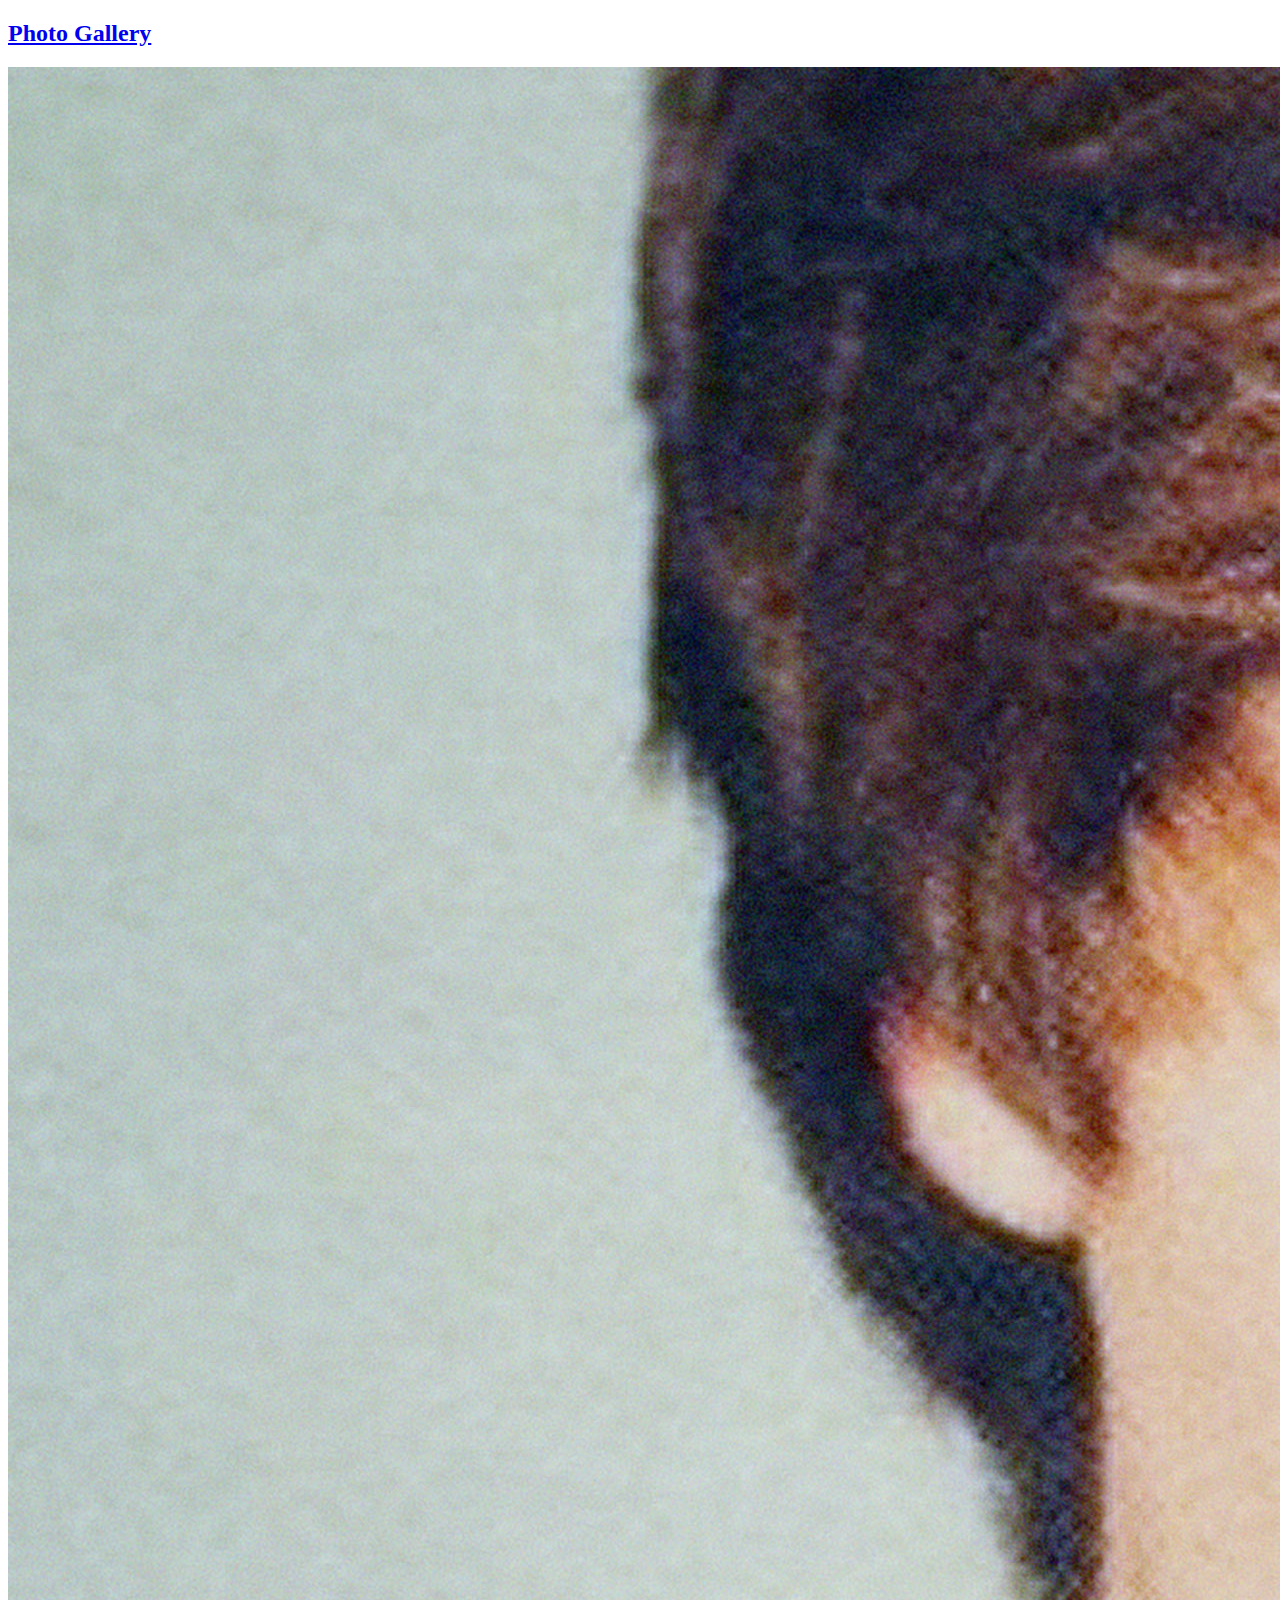
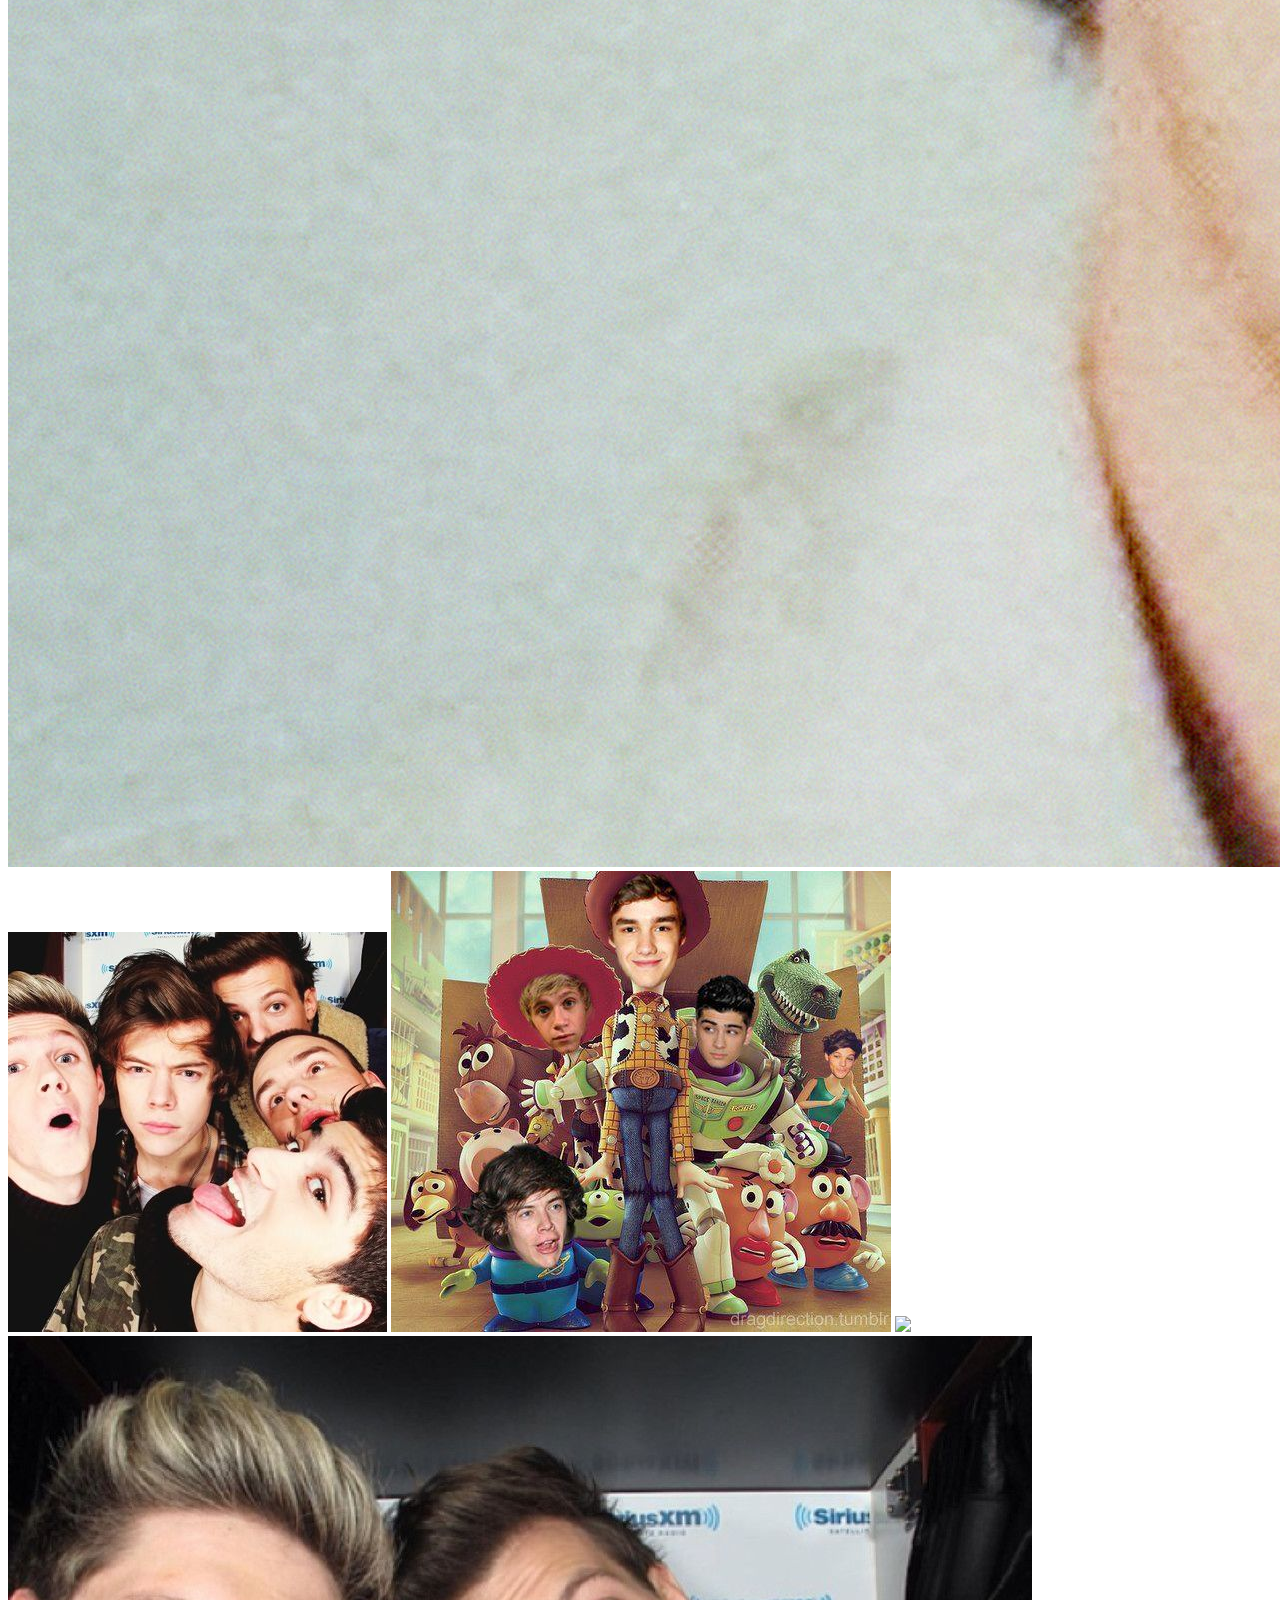
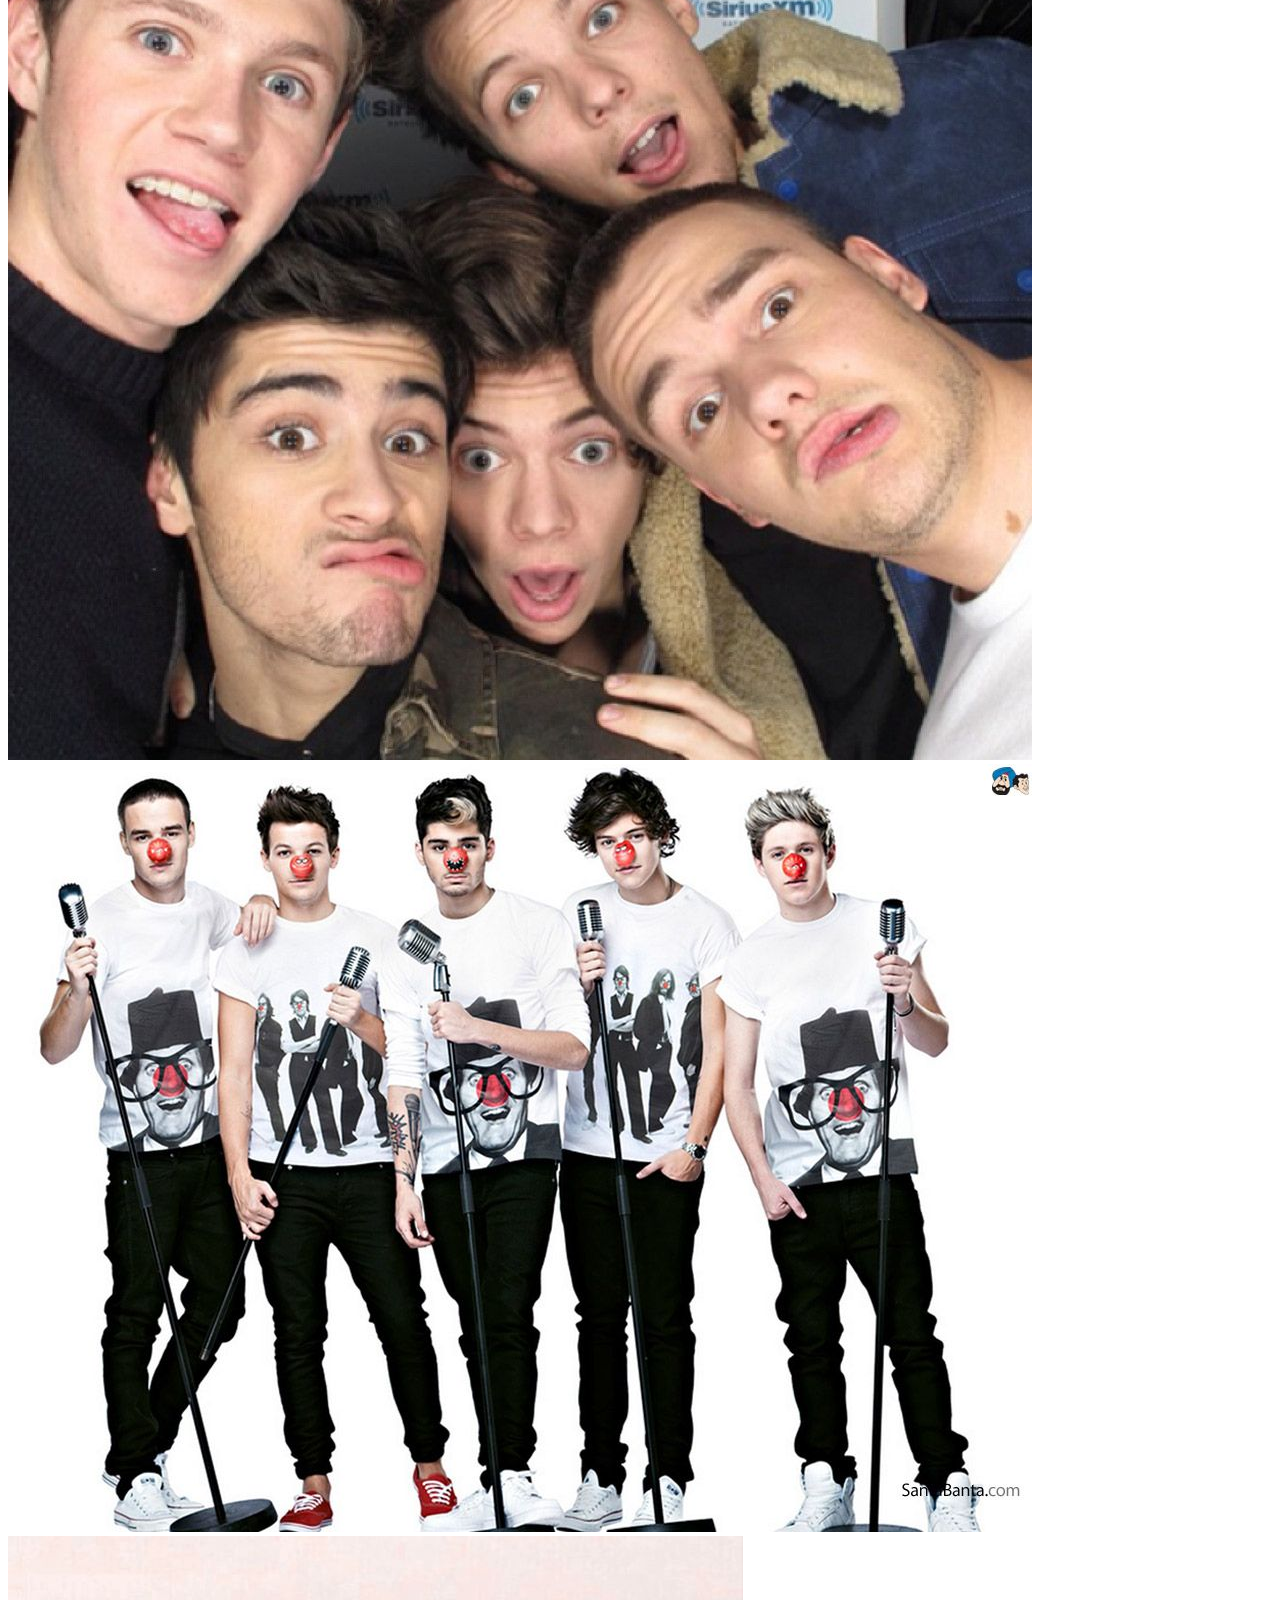
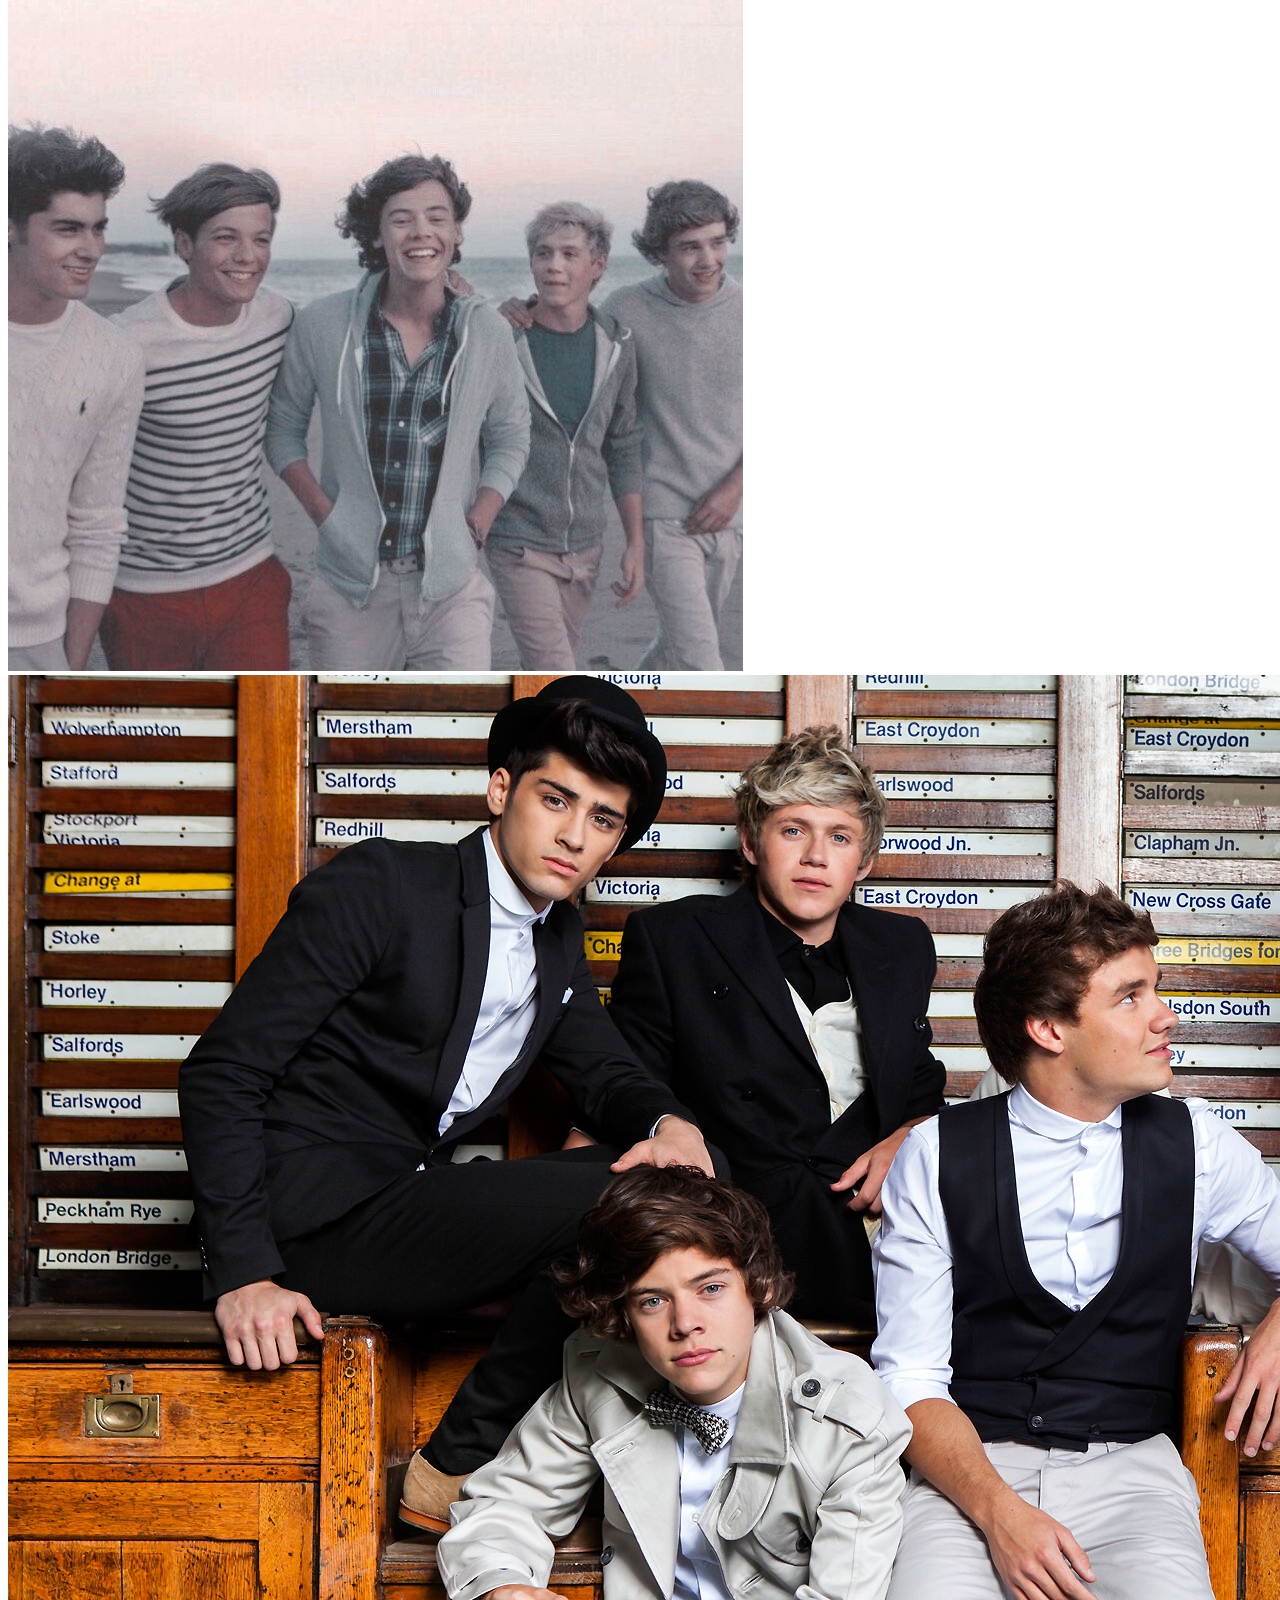
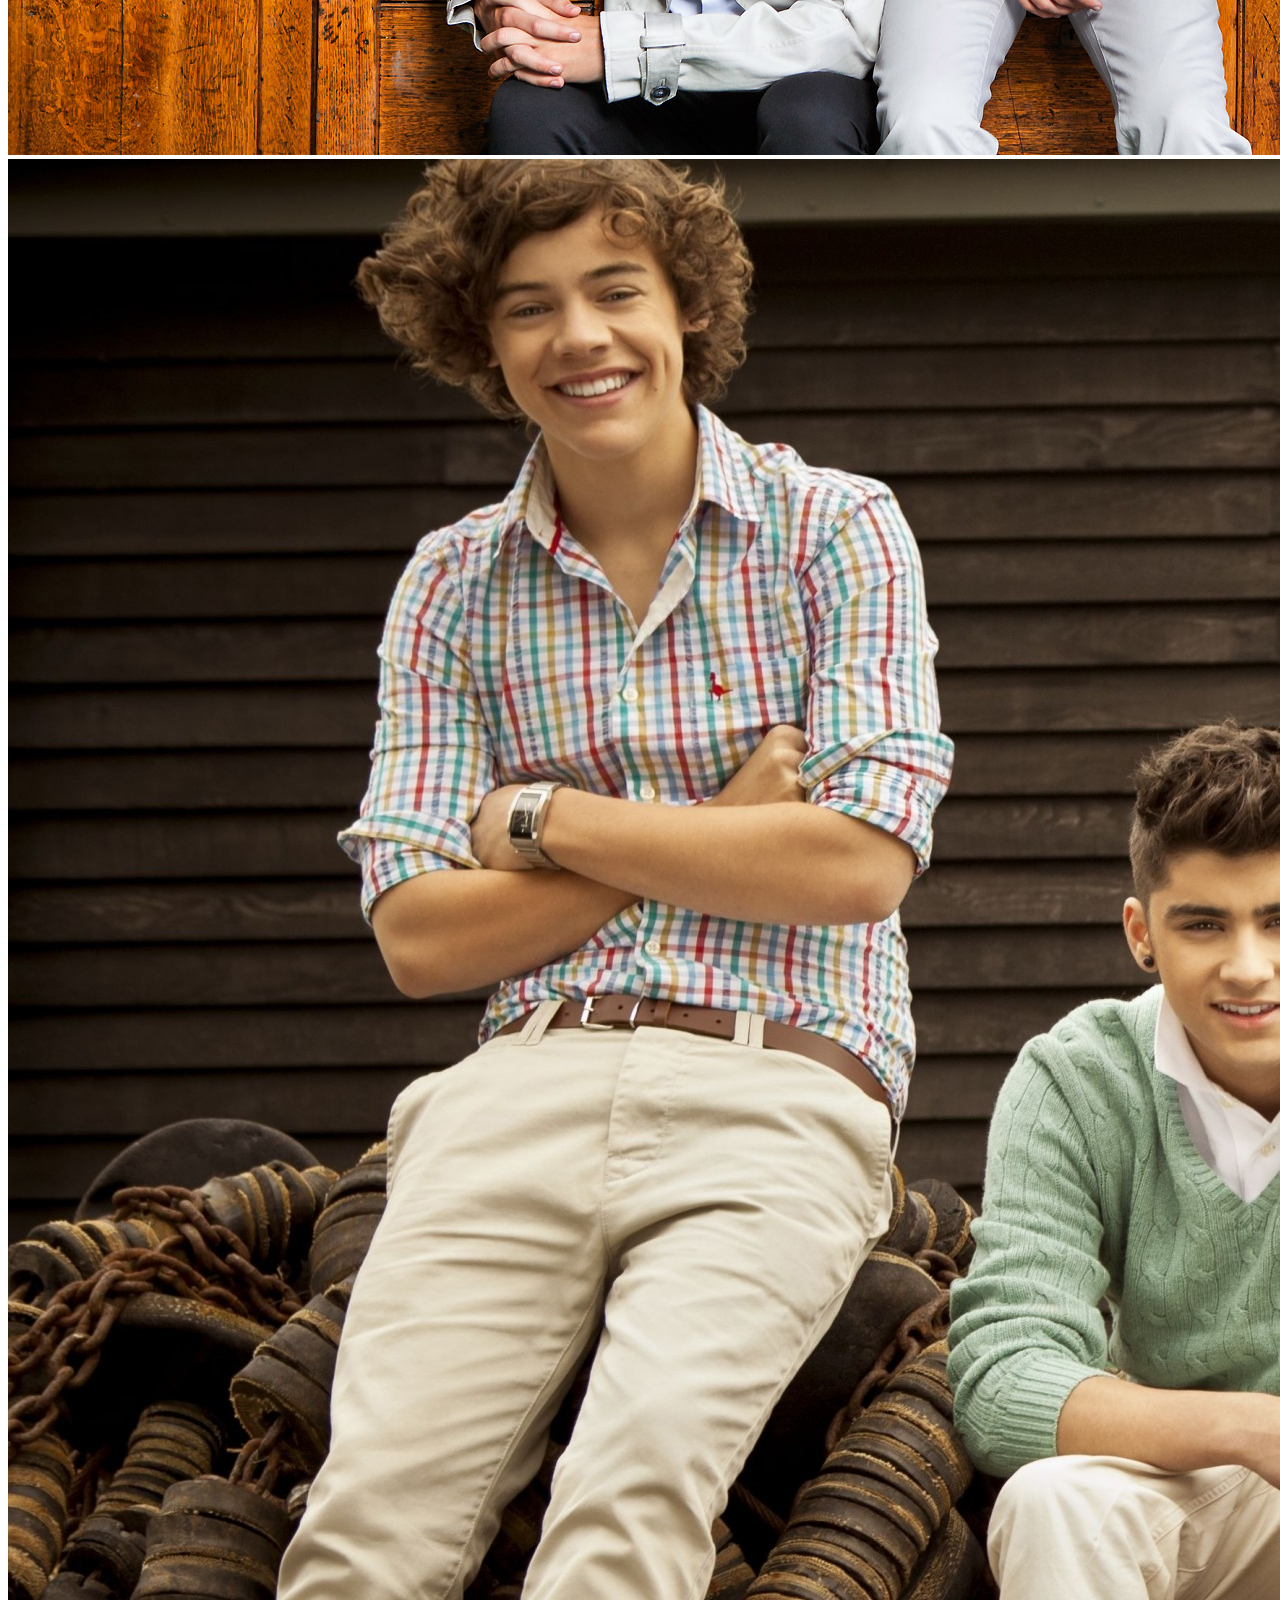
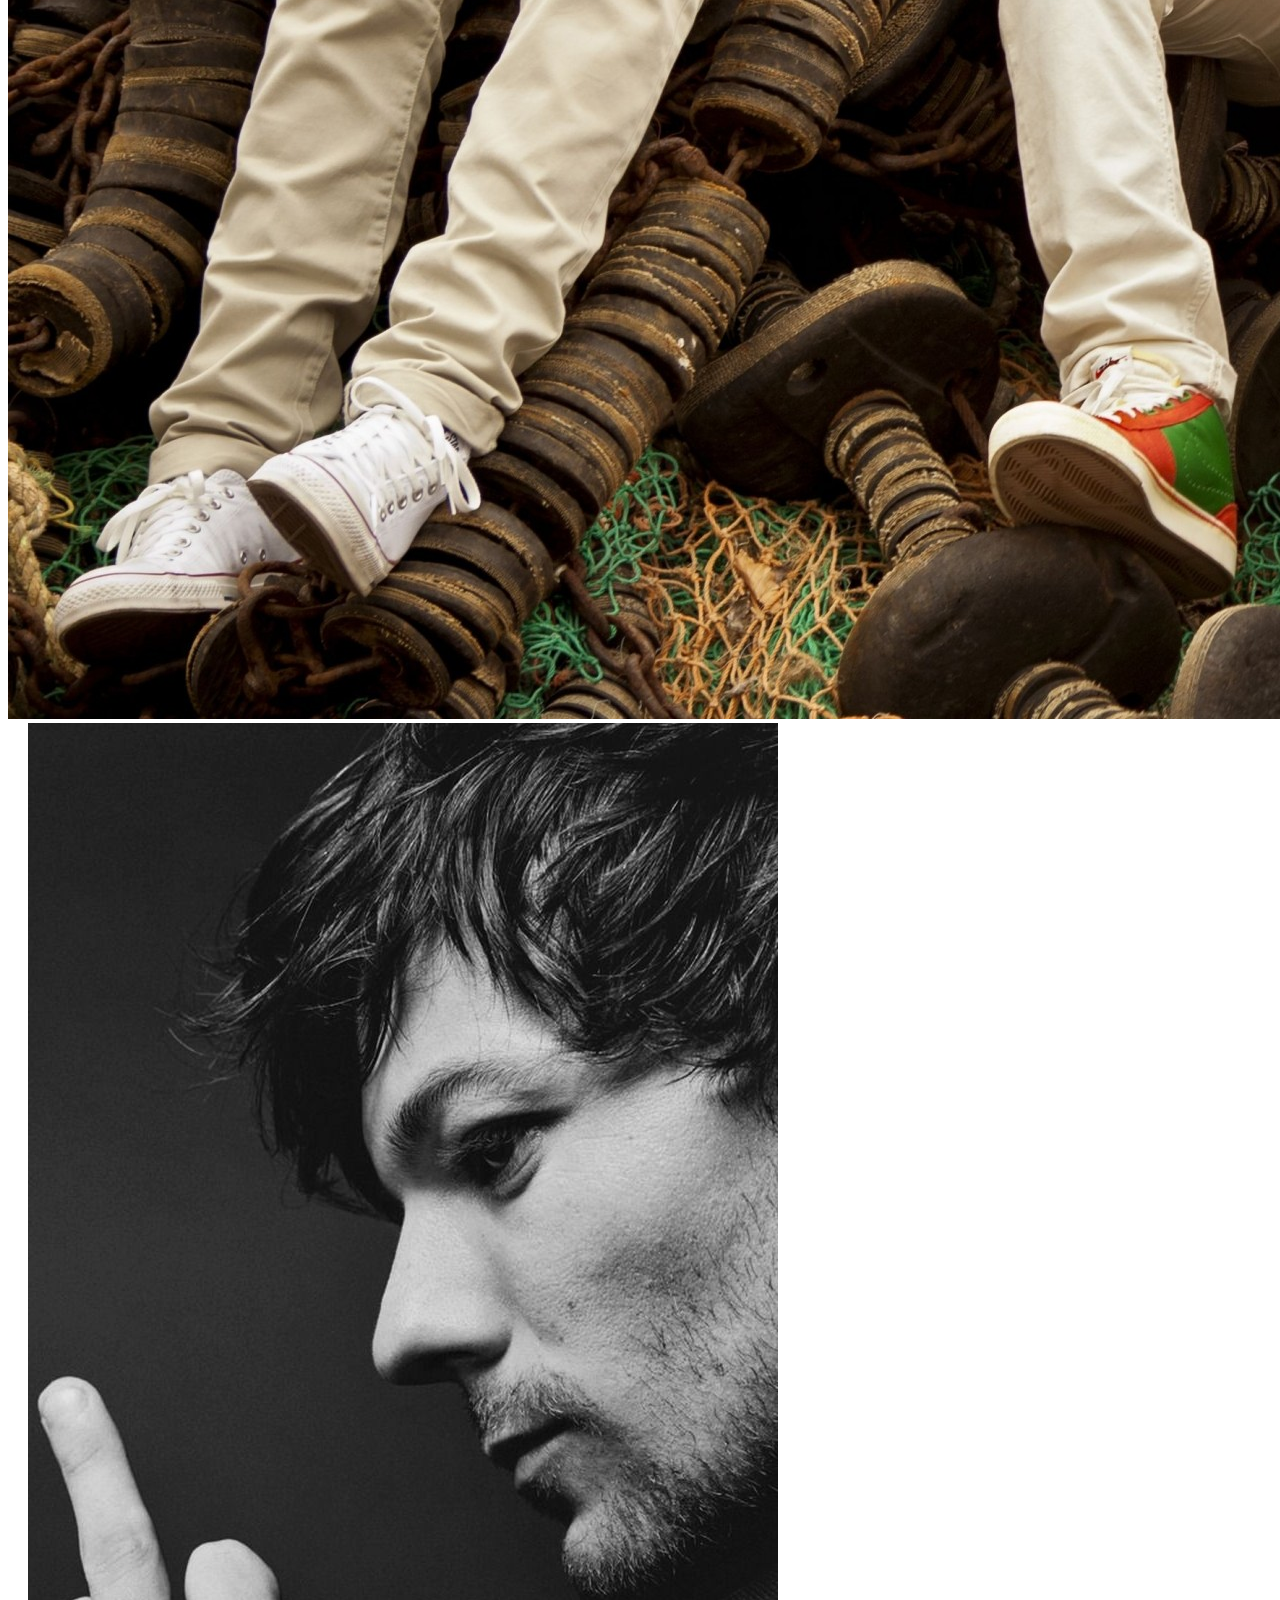
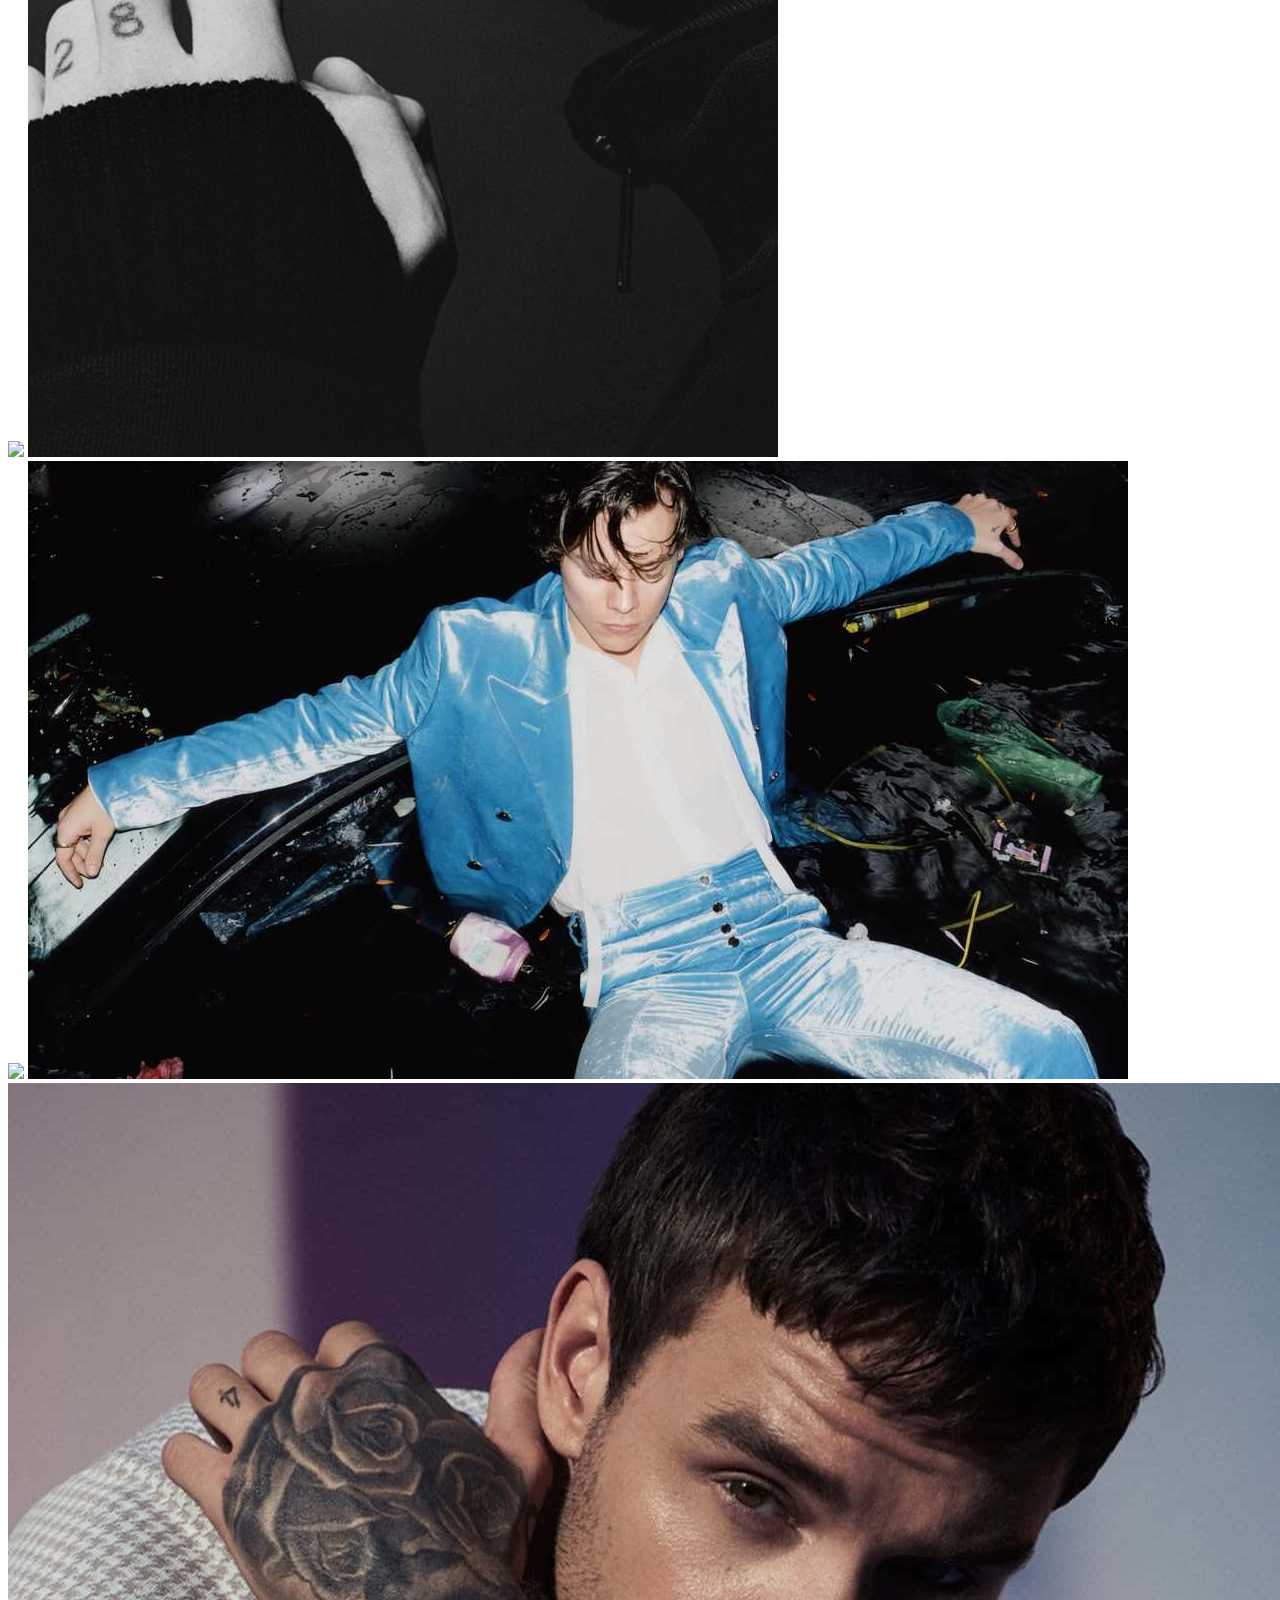
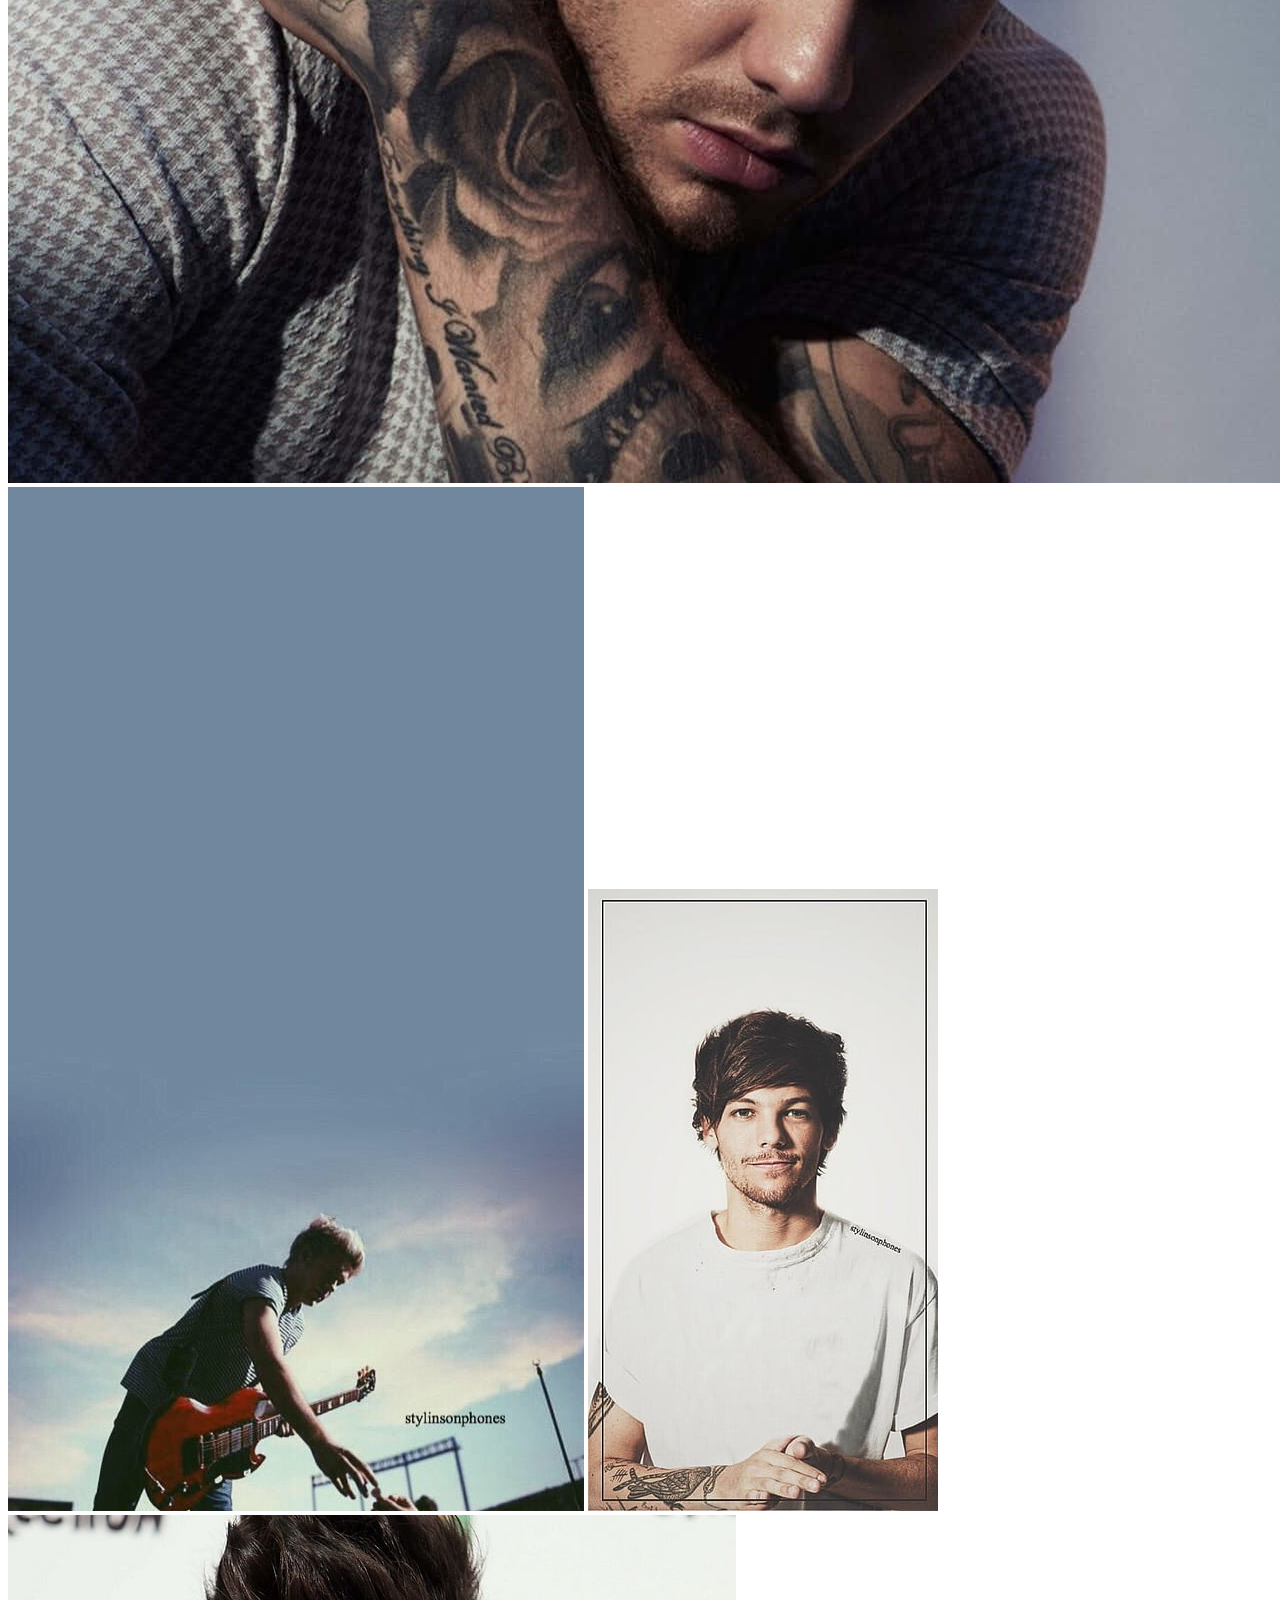
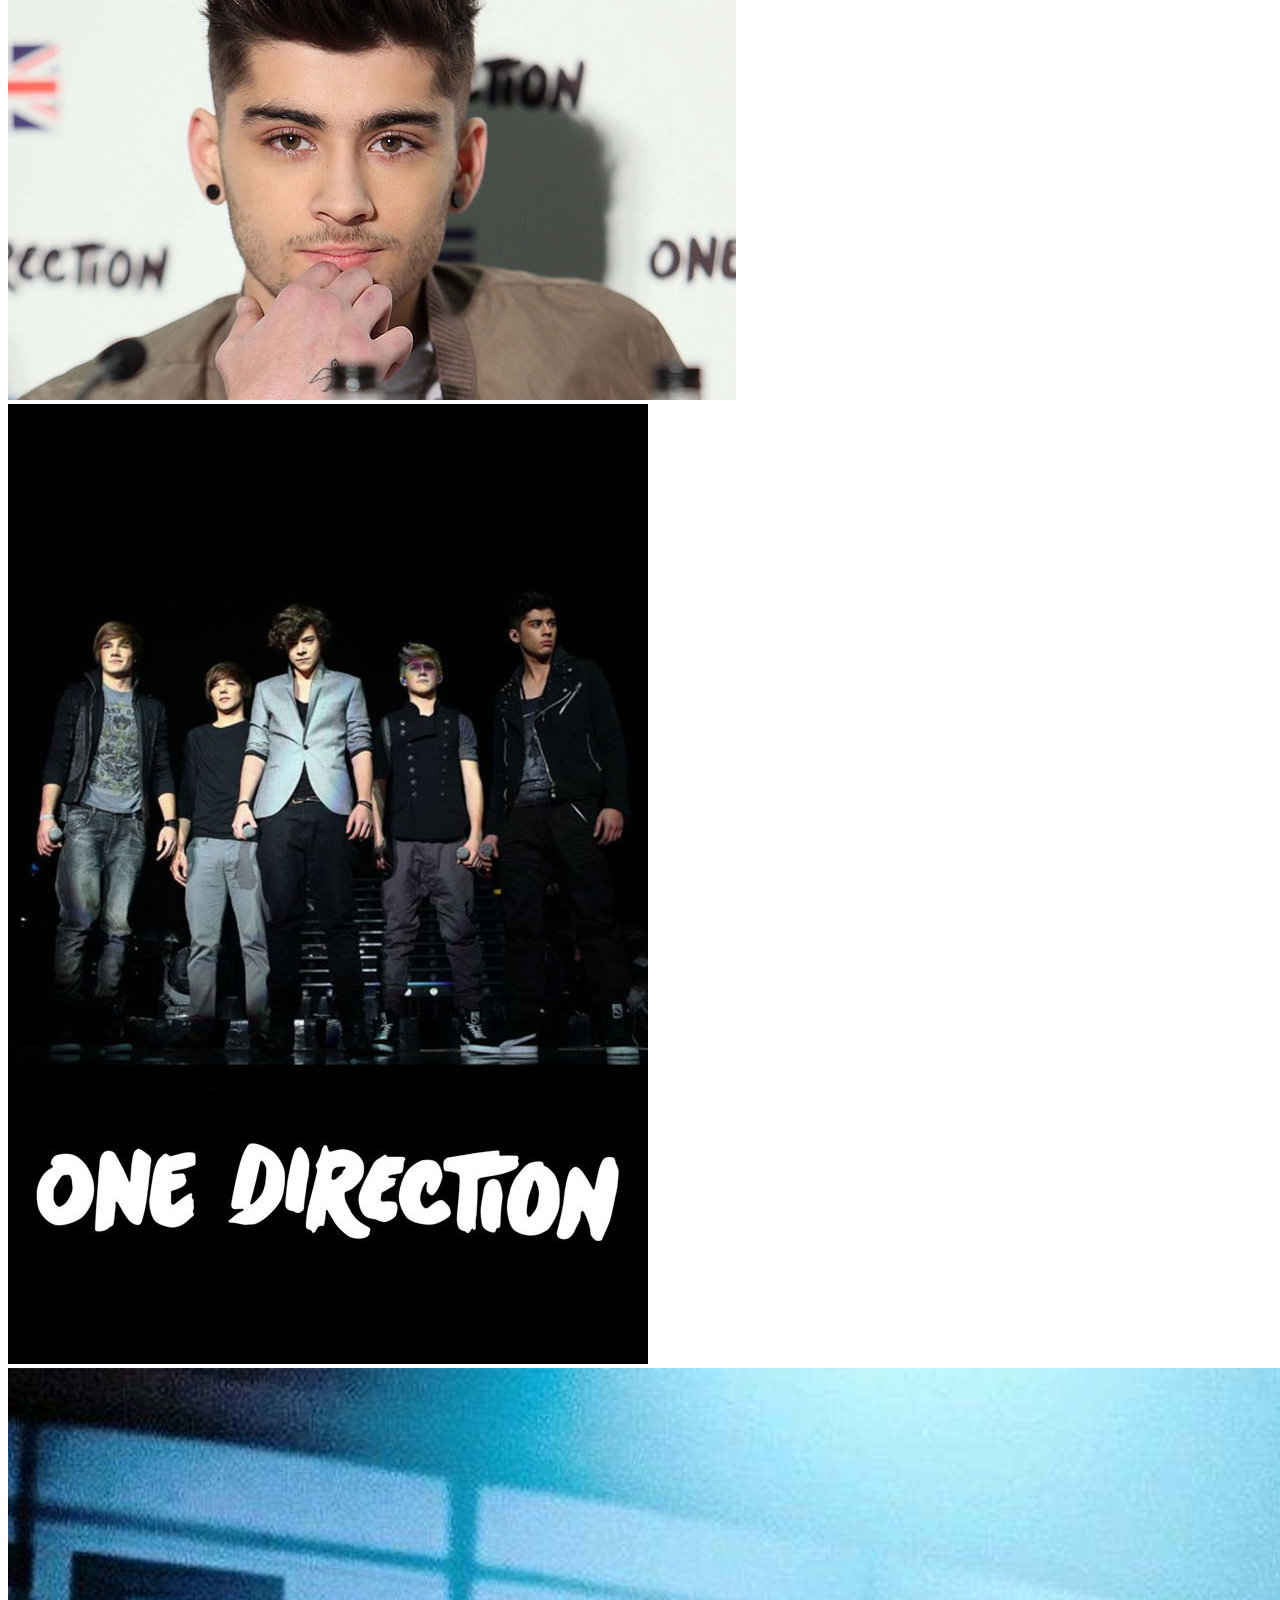
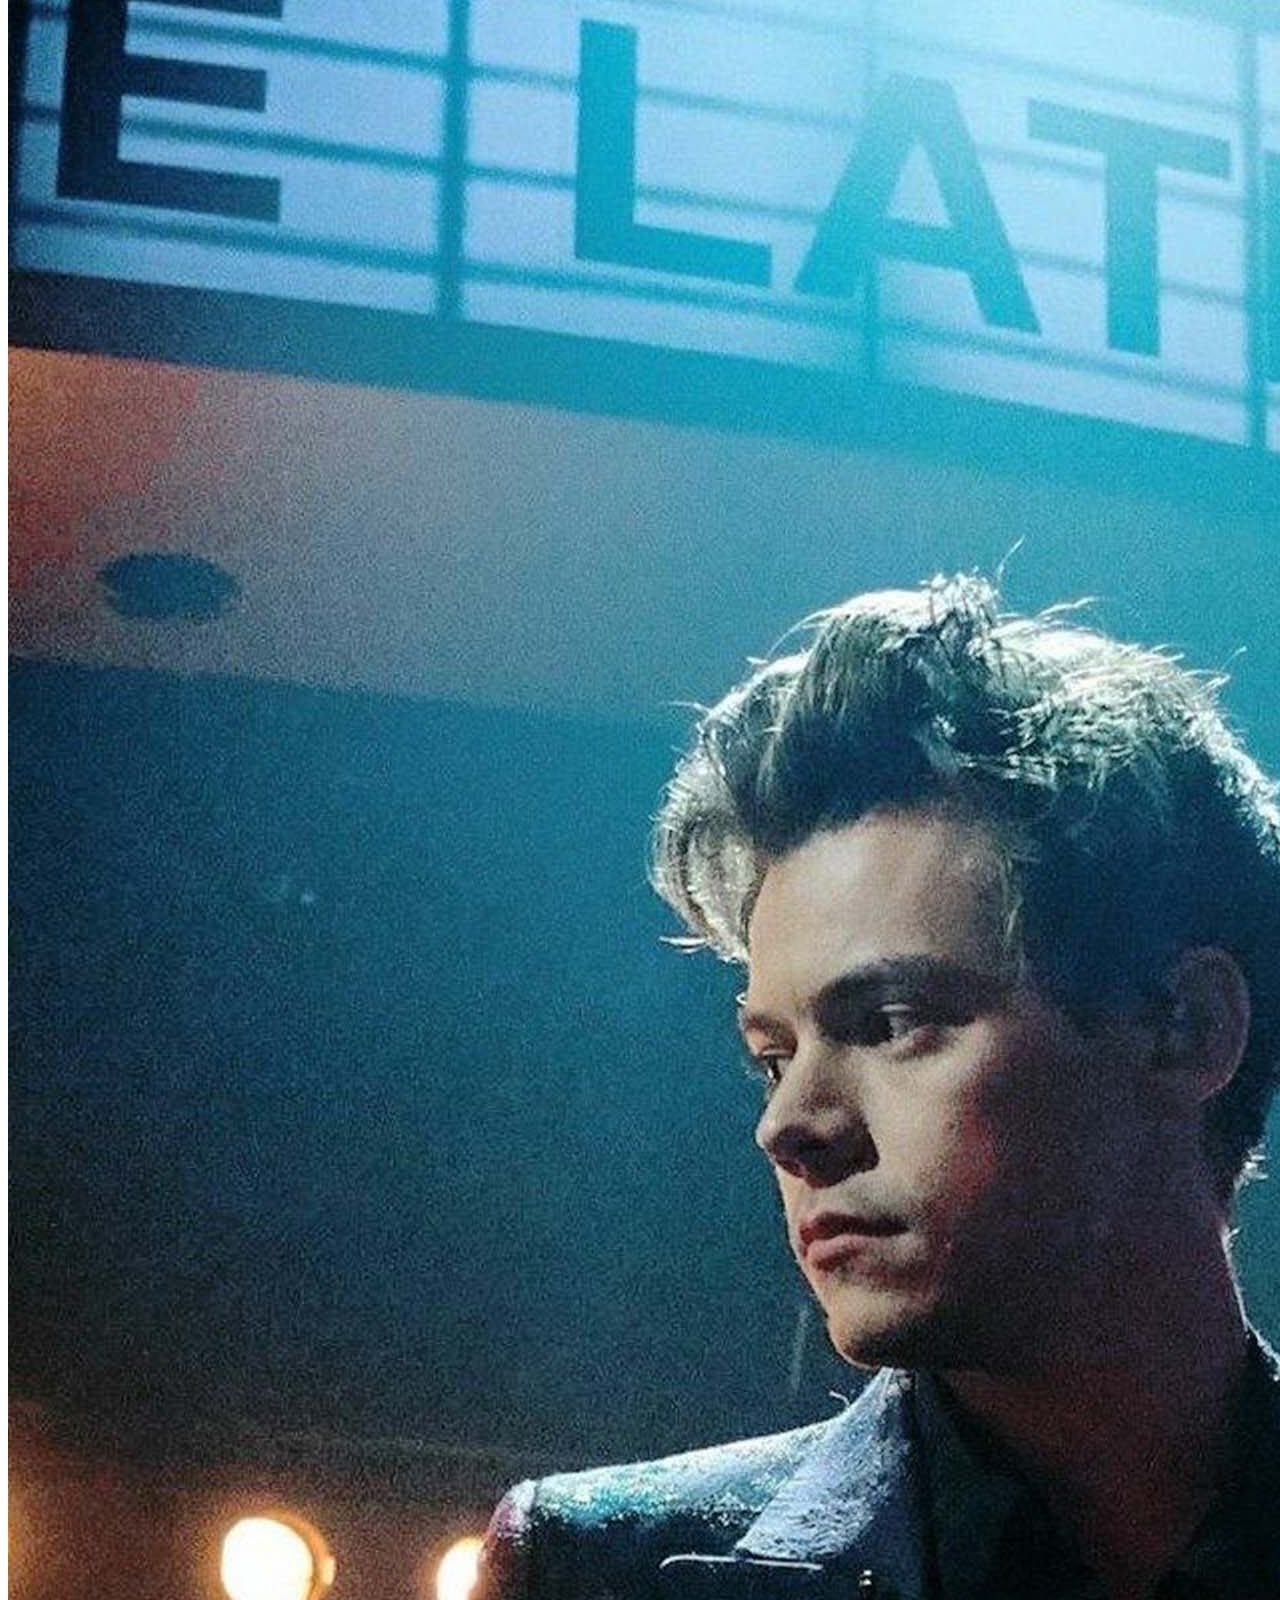
==== image.html @ cde7bcd8 "Create image.html" ====
<!DOCTYPE html>
<html lang="en">
<head>
    <meta charset="UTF-8">
    <meta http-equiv="X-UA-Compatible" content="IE=edge">
    <meta name="viewport" content="width=device-width, initial-scale=1.0">
    <title>One Direction-Gallery</title>
    <link rel="stylesheet" href="CSS/image.css">
    <link rel="shortcut icon" type="x-icon" href="IMAGES/1directionerist.png"/>
</head>
<body>
    <div class="background_gal">
            <div class="gallery">
                <h2><a href="tribute.html" class="galhead">Photo <span>Gallery</span></a></h2>
            </div>
            <div class="box">
                
                <div class="direction">
                    <img src="IMAGES/liam2.jpg">
                    <img src="IMAGES/4.jpg">
                    <img src="IMAGES/2.jpg">
                    <img src="IMAGES/3.jpg">
                    <img src="IMAGES/5.jpg">
                    <img src="IMAGES/7.jpg">
                    <img src="IMAGES/od.jpg">
                    <img src="IMAGES/ran4.jpg">
                    <img src="IMAGES/ran5.jpg">
                    <img src="IMAGES/ayn5.jpg">
                    <img src="IMAGES/louis3.jpg">
                    
                </div>
                <div class="direction">
                    <img src="IMAGES/allen.jpg">
                    <img src="IMAGES/harry3.jpg">
                    <img src="IMAGES/laim3.jpg">
                    <img src="IMAGES/niall2.jpg">
                    <img src="IMAGES/louis1.jpg">
                    <img src="IMAGES/zayn3.jpg">
                    <img src="IMAGES/od1.jpg">
                    <img src="IMAGES/harry1.jpg">
                    <img src="IMAGES/niall3.jpg">
                </div>
                <div class="direction">
                    <img src="IMAGES/9.jpg">
                    <img src="IMAGES/harry2.jpg">
                    <img src="IMAGES/liam1.jpg">
                    <img src="IMAGES/niall1.jpg">
                    <img src="IMAGES/louis2.jpeg">
                    <img src="IMAGES/zayn4.jpg">
                    <img src="IMAGES/ran1.jpg">
                    <img src="IMAGES/zayn1.jpg">
                    <img src="IMAGES/zayn2.jpg">
                </div>
            </div>
    </div>
    
</body>
</html>
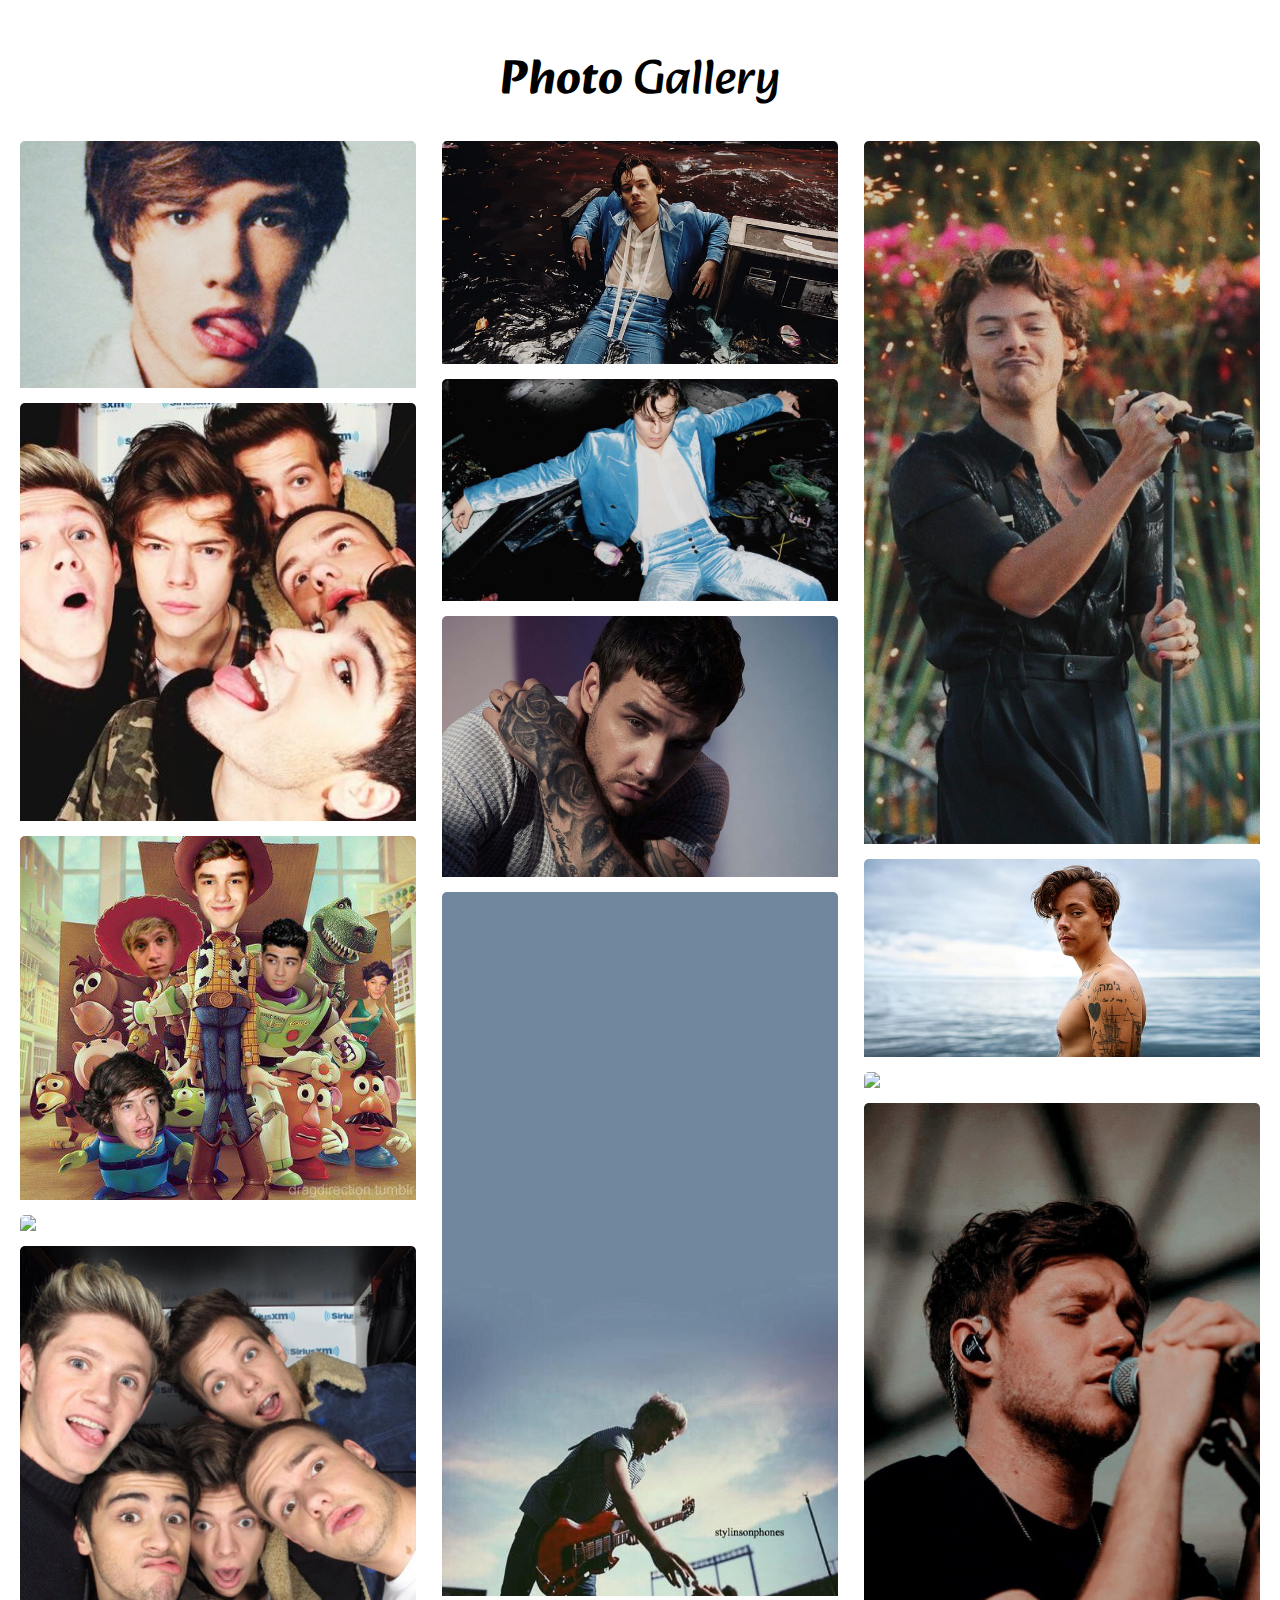
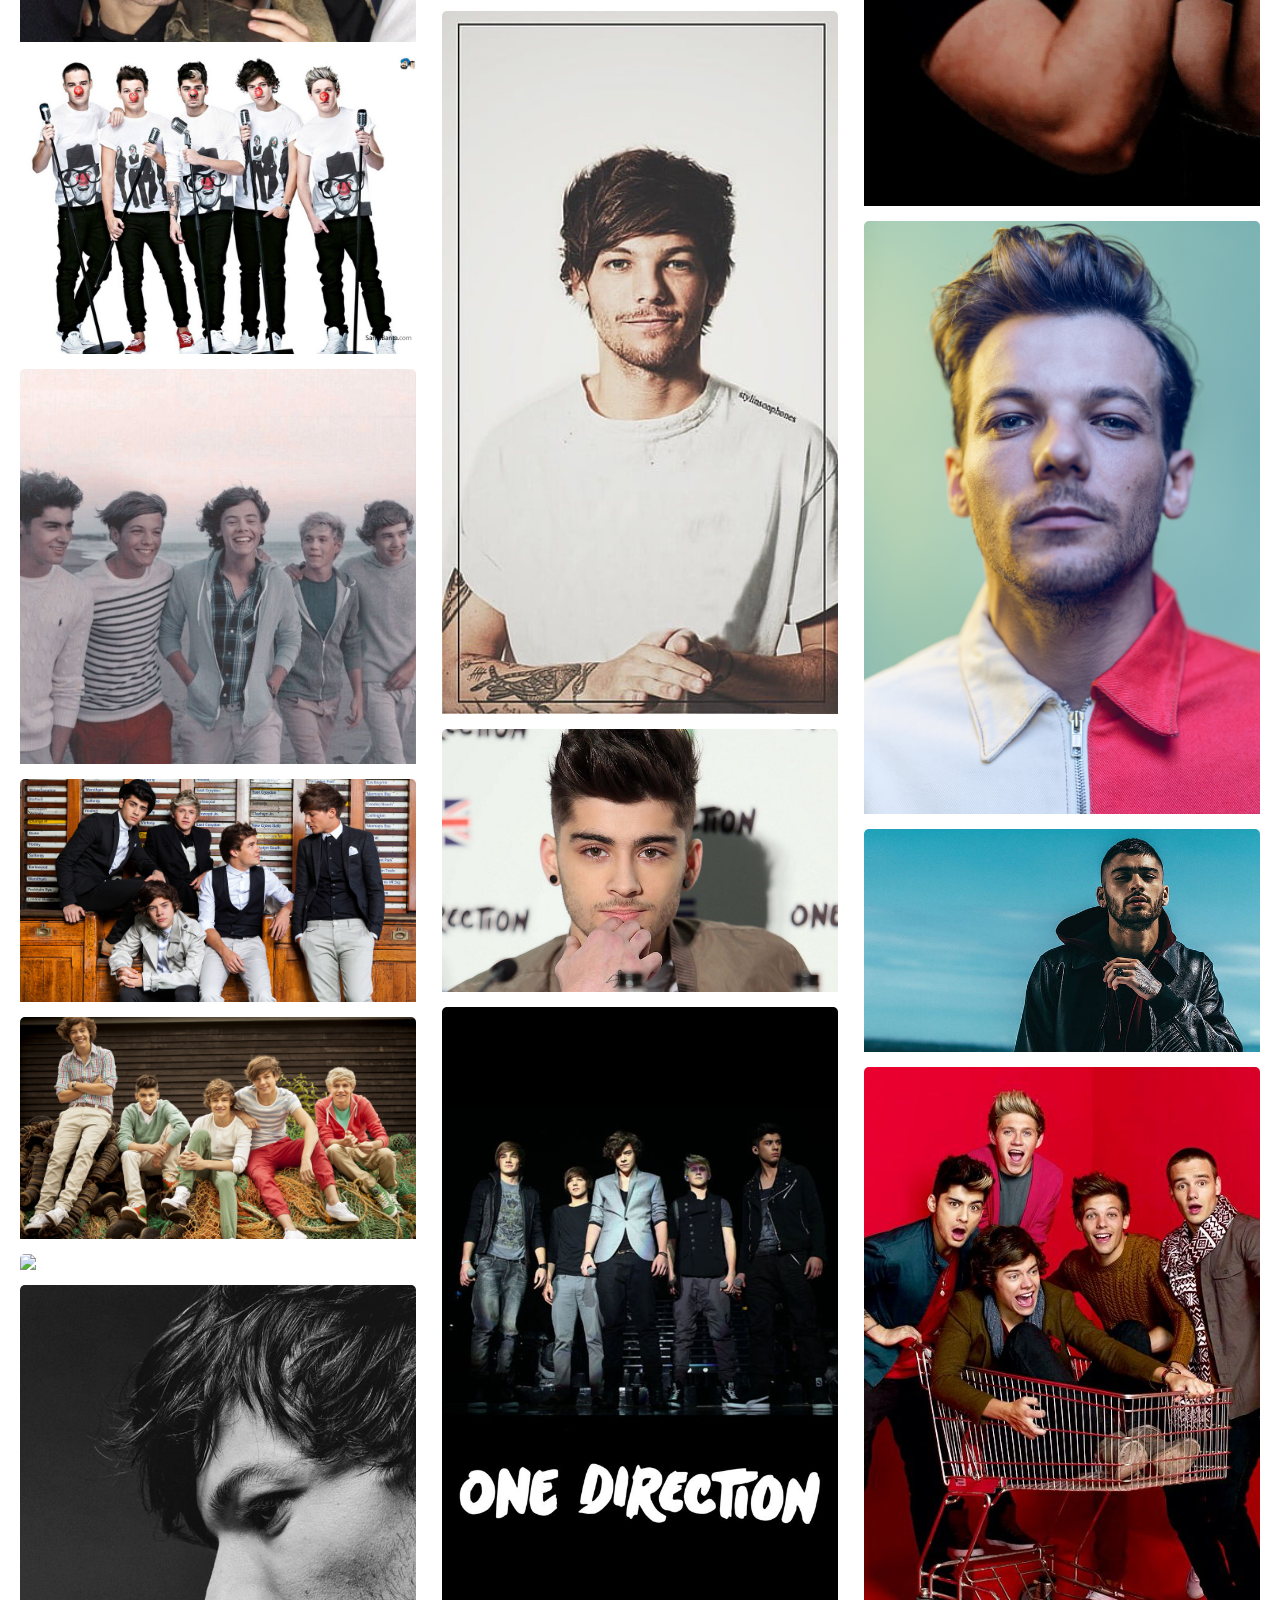
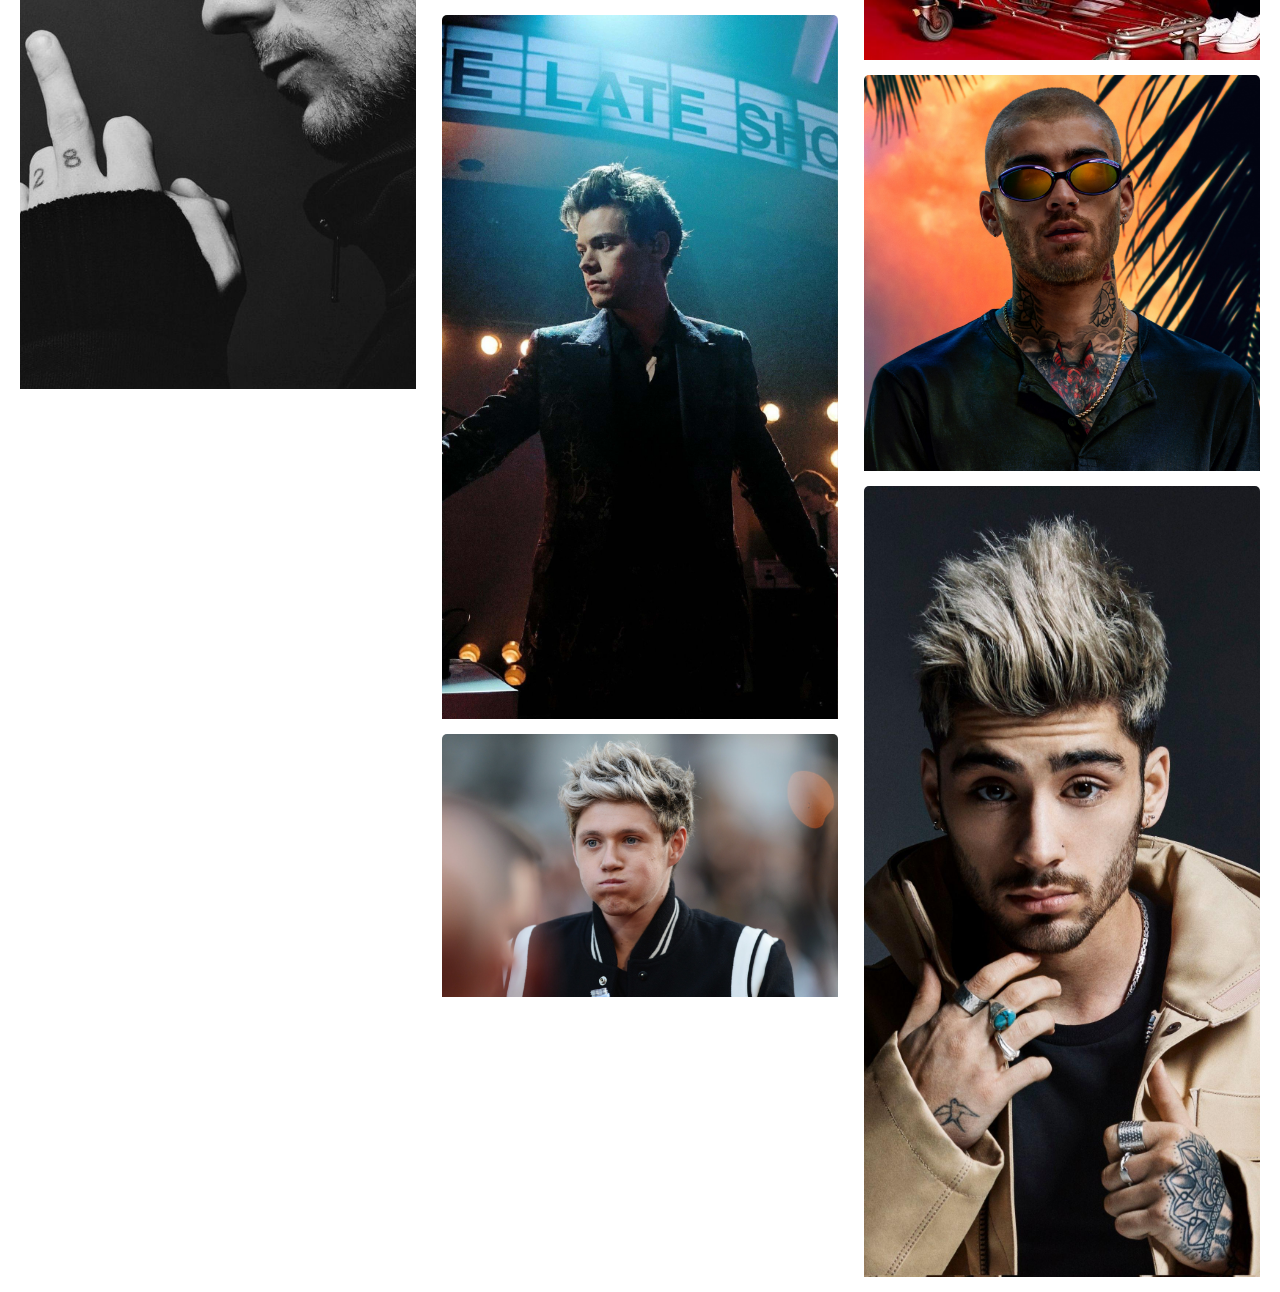
==== commit 4a25b3b9: "Update image.html" ====
--- a/image.html
+++ b/image.html
@@ -30,7 +30,7 @@
                     
                 </div>
                 <div class="direction">
-                    <img src="IMAGES/allen.jpg">
+                    <img src="IMAGES/fallen.jpg">
                     <img src="IMAGES/harry3.jpg">
                     <img src="IMAGES/laim3.jpg">
                     <img src="IMAGES/niall2.jpg">
--- a/CSS/image.css
+++ b/CSS/image.css
@@ -0,0 +1,65 @@
+@import url('https://fonts.googleapis.com/css2?family=Alkatra:wght@400;500;600;700&display=swap');
+
+*{
+    margin: 0px;
+    padding: 0px;
+    box-sizing: border-box;
+    font-family: 'Alkatra', cursive;
+}
+body{
+    width: 100%;
+    height: 100vh;
+    position: absolute;
+    background-image: url("../IMAGES/light.jpg");
+    background-repeat: repeat;
+    background-position: center;
+    background-size: cover;
+    z-index: -1;
+}
+a{
+    text-decoration: none;
+}
+
+.background_gal{
+    display: flex;
+    flex-direction: column;
+    justify-content: center;
+    align-items: center;
+    text-align: center;
+    margin: 40px 20px 0 20px;
+}
+.background_gal .gallery{
+    width: 50%;
+    padding-bottom: 10px;
+}
+.background_gal .gallery h2{
+    font-size: 3rem;
+    font-weight: bolder;
+    padding-bottom: 10px;
+}
+.background_gal .gallery h2 span{
+    font-weight: 100;
+}
+.background_gal .box{
+    display: flex;
+    flex-direction: row;
+    justify-content: space-between;
+}
+.background_gal .box .direction{
+    display: flex;
+    flex-direction: column;
+    width: 31.9%; 
+}
+.background_gal .box .direction img{
+    width: 100%;
+    padding-bottom: 15px;
+    border-radius: 5px;
+}
+.gallery a{
+    color: rgb(0, 0, 0);
+}
+.gallery a:hover{
+    color: #ffffff;
+    transition: all ease 0.3;
+    font-size: 2rem;
+}
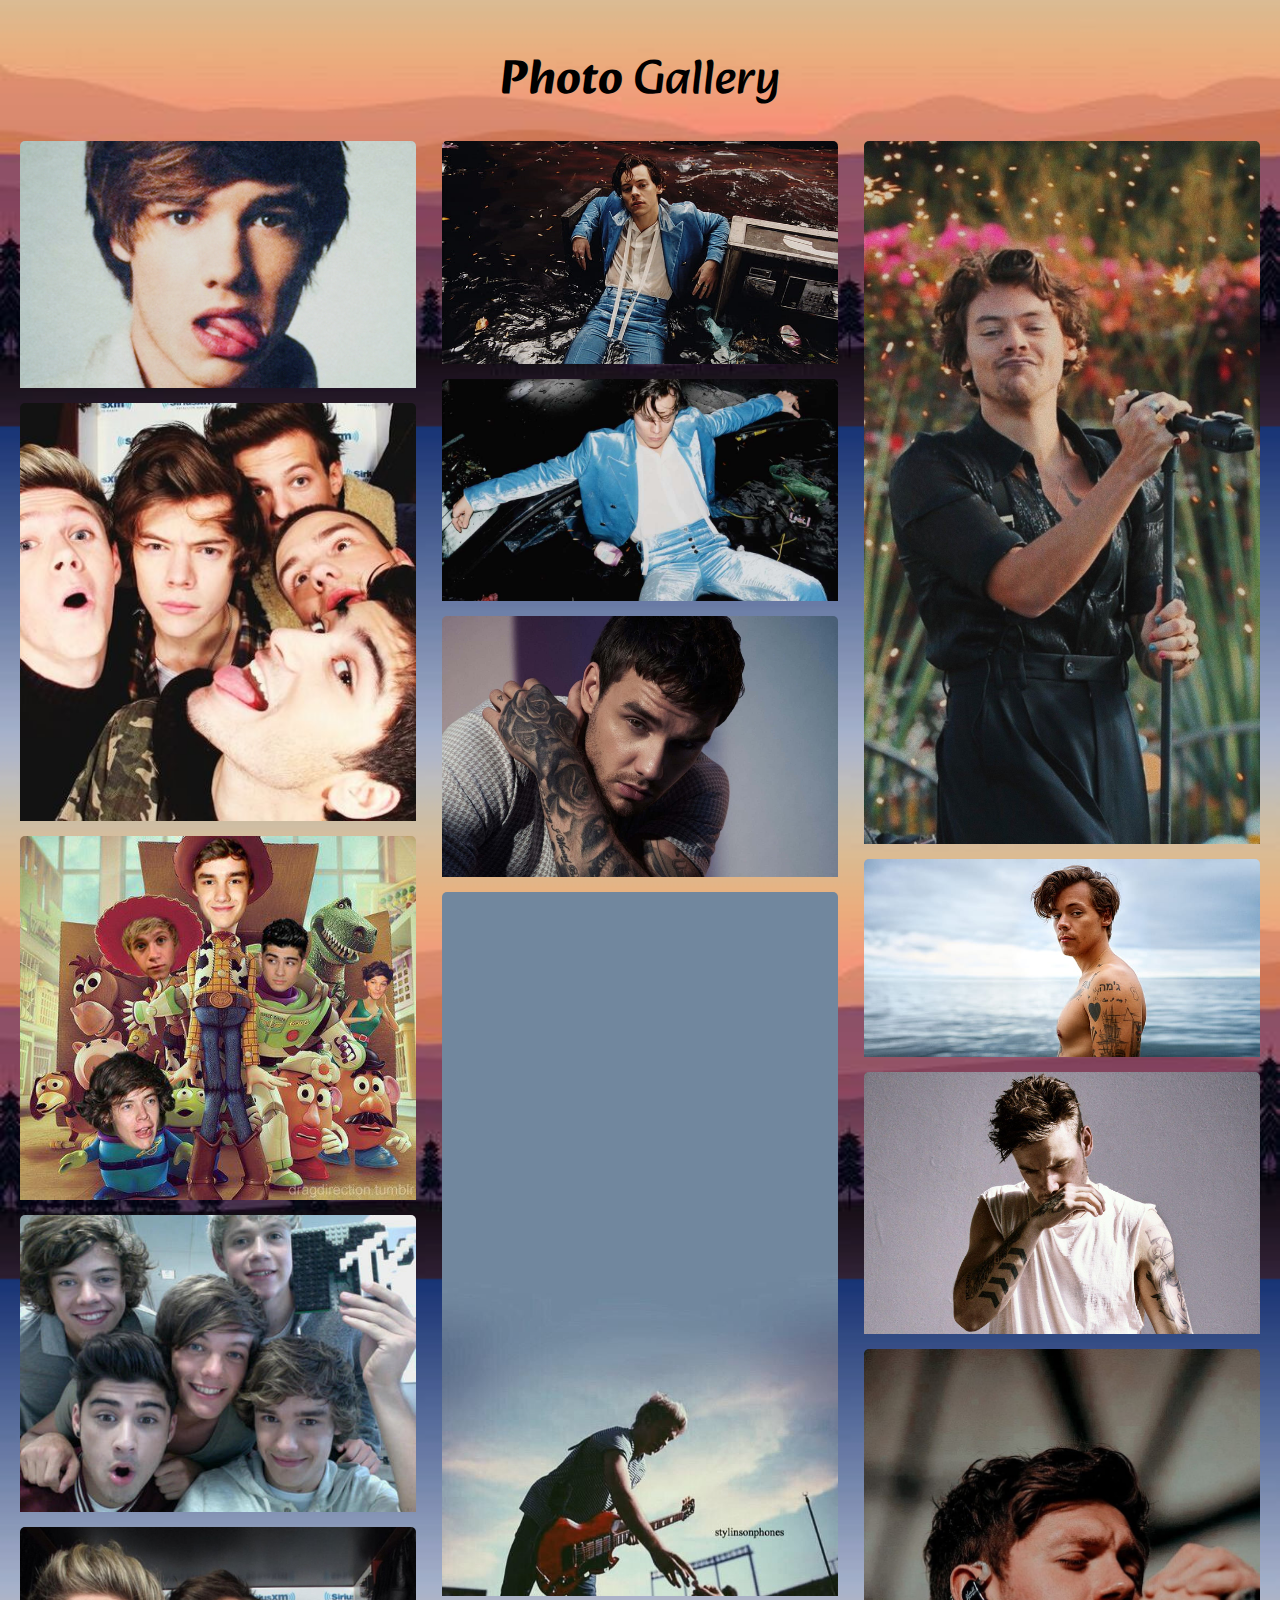
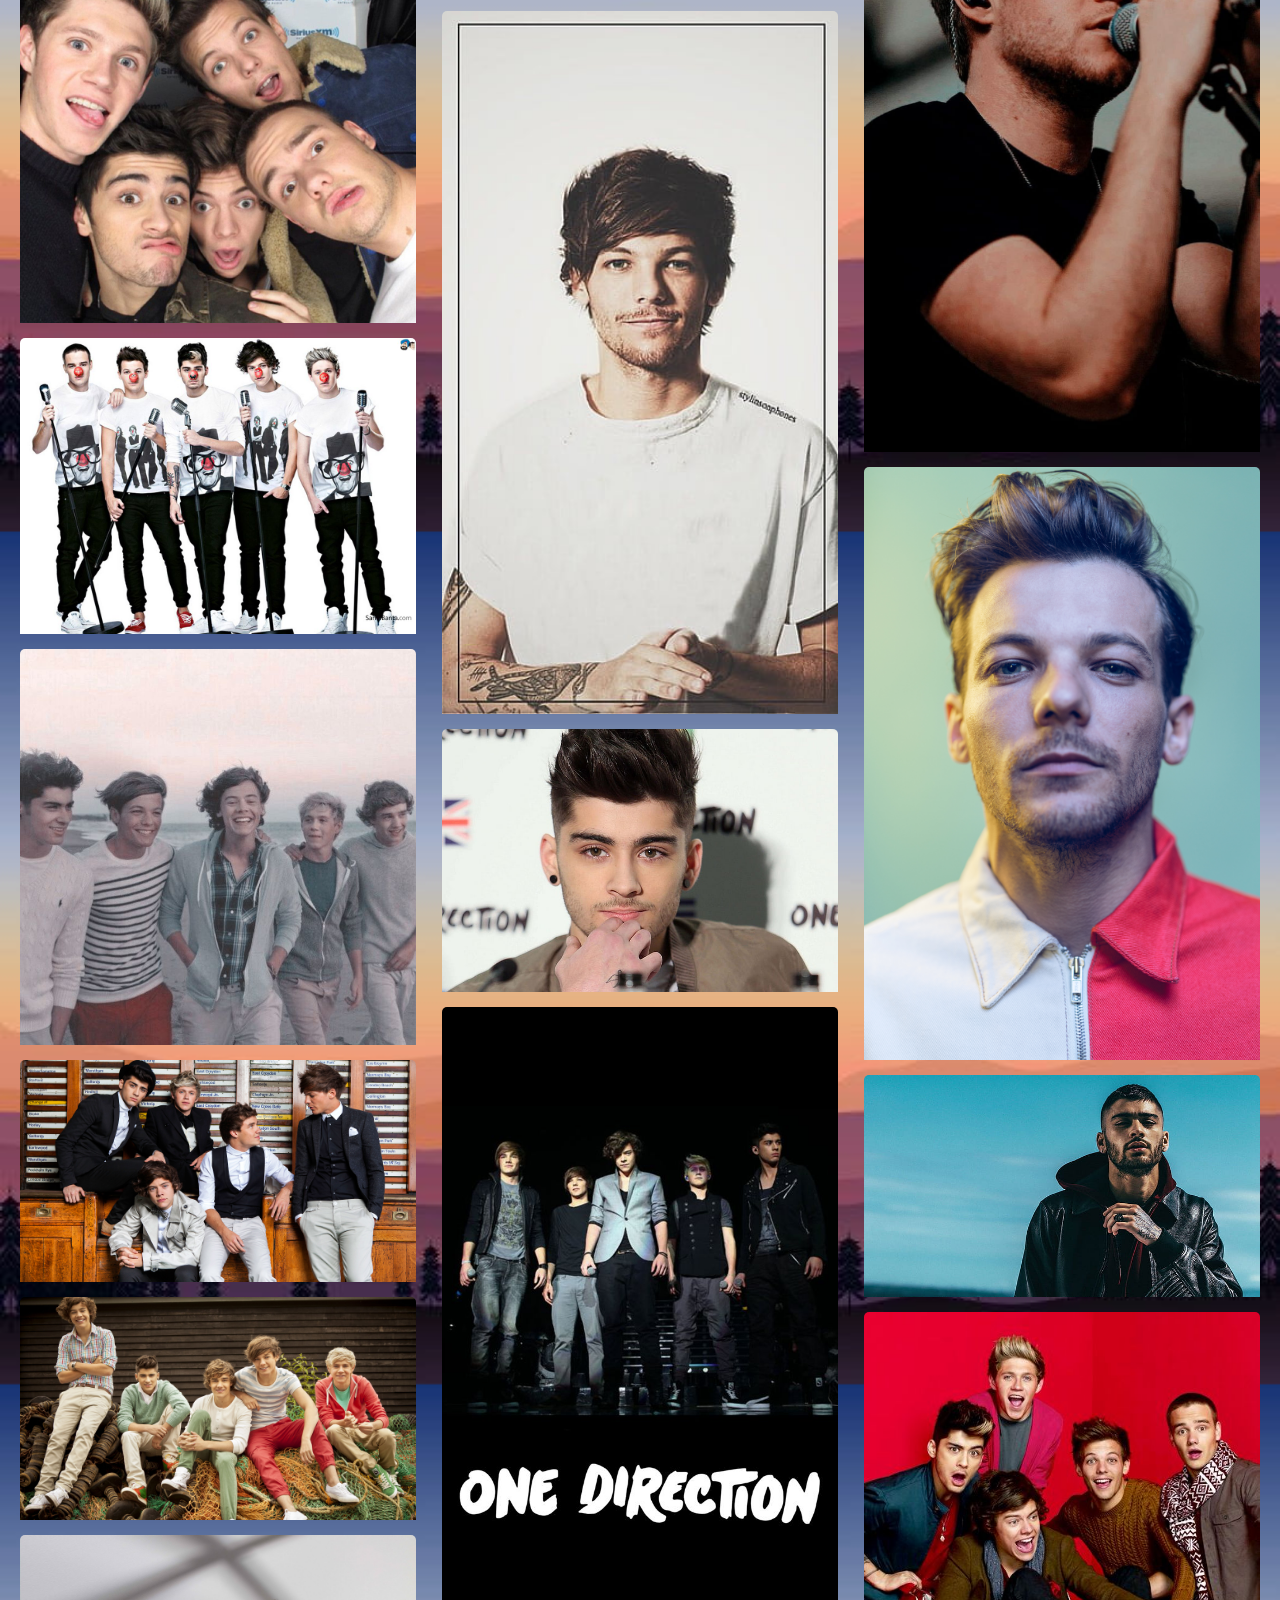
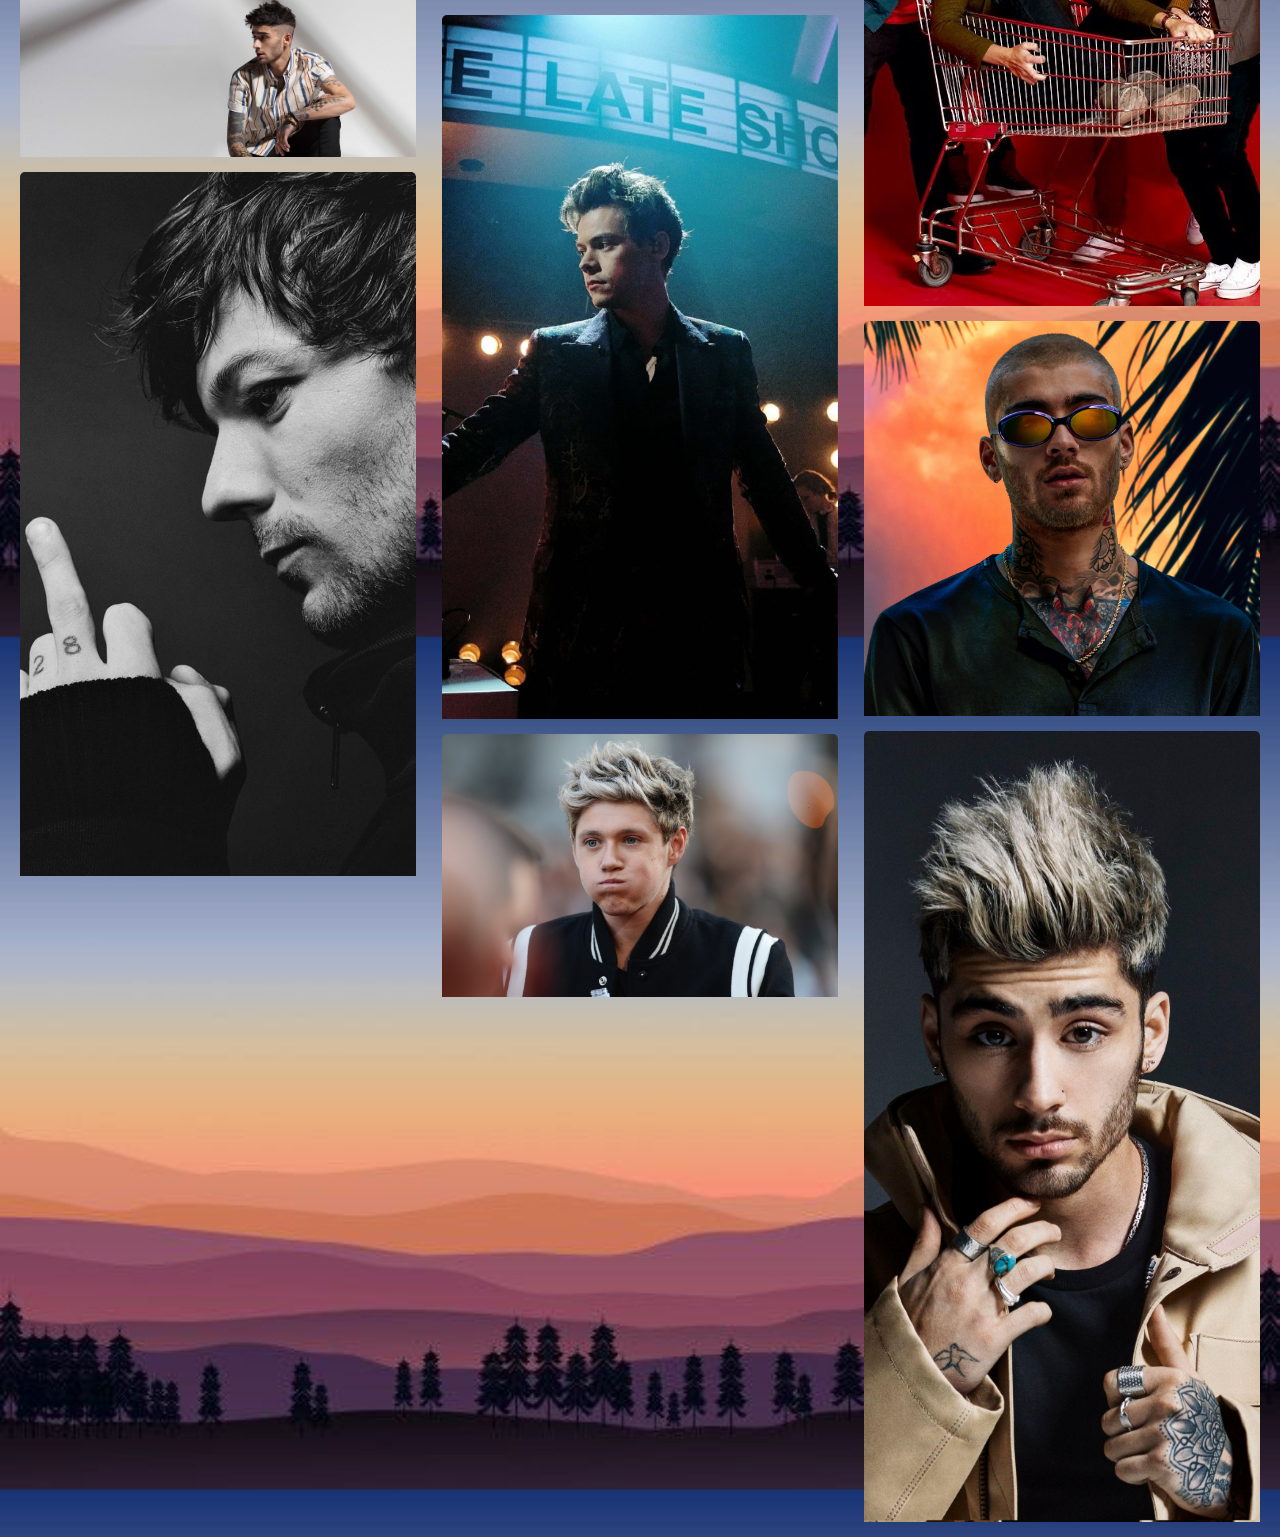
==== commit 904d2900: "Update image.html" ====
--- a/image.html
+++ b/image.html
@@ -25,7 +25,7 @@
                     <img src="IMAGES/od.jpg">
                     <img src="IMAGES/ran4.jpg">
                     <img src="IMAGES/ran5.jpg">
-                    <img src="IMAGES/ayn5.jpg">
+                    <img src="IMAGES/zayn5.jpg">
                     <img src="IMAGES/louis3.jpg">
                     
                 </div>
